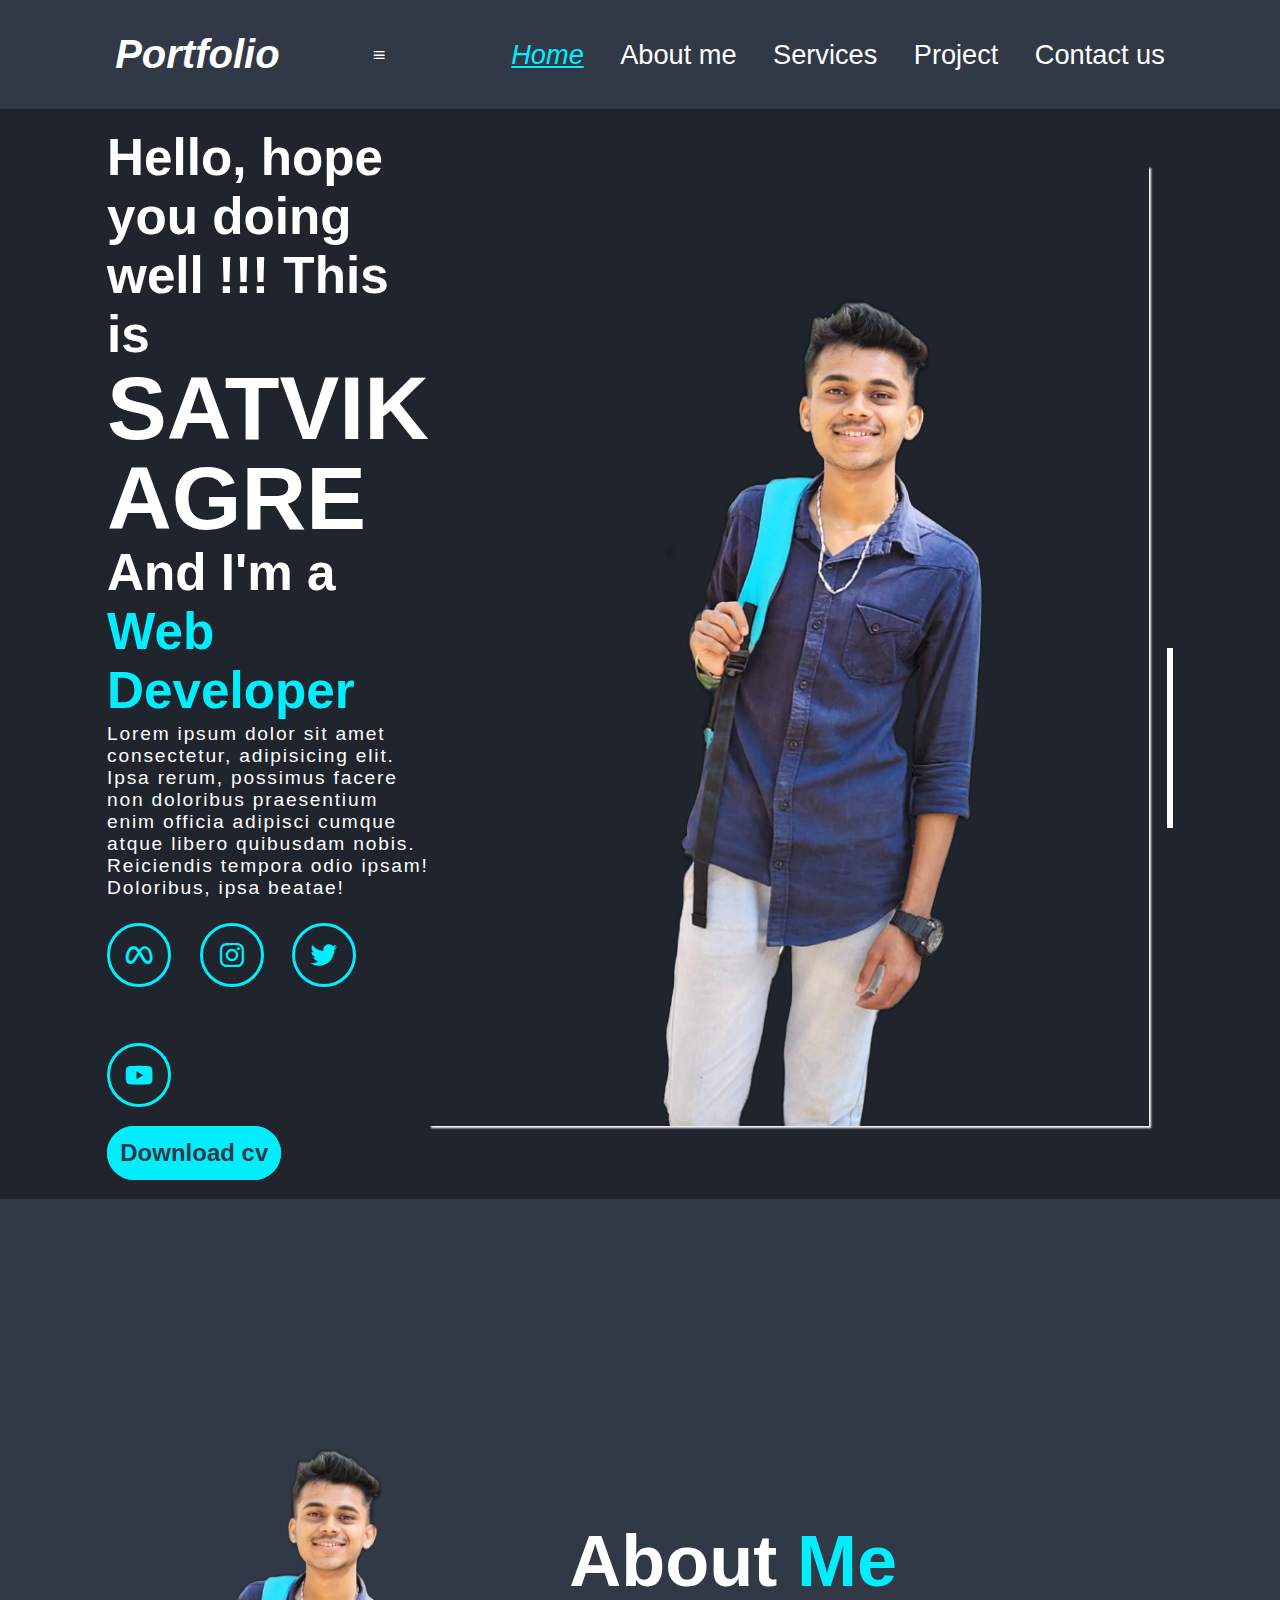
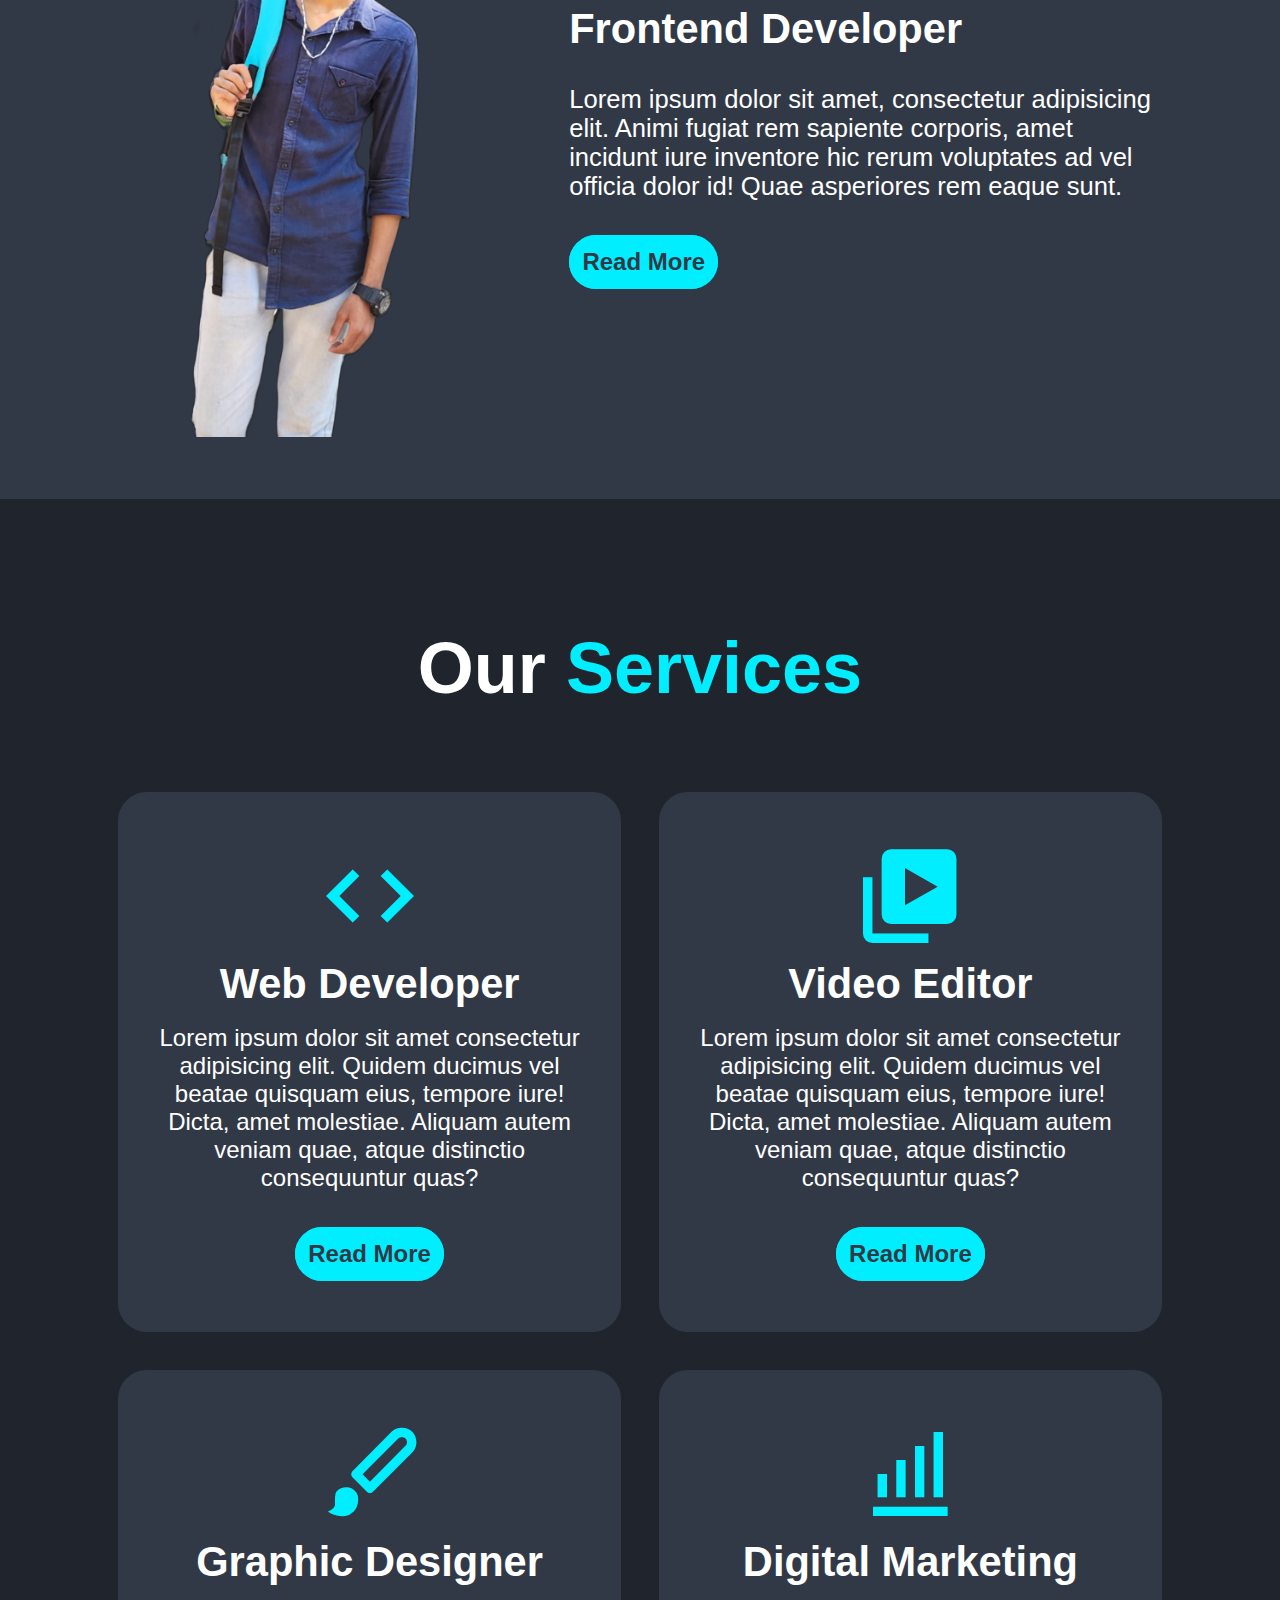
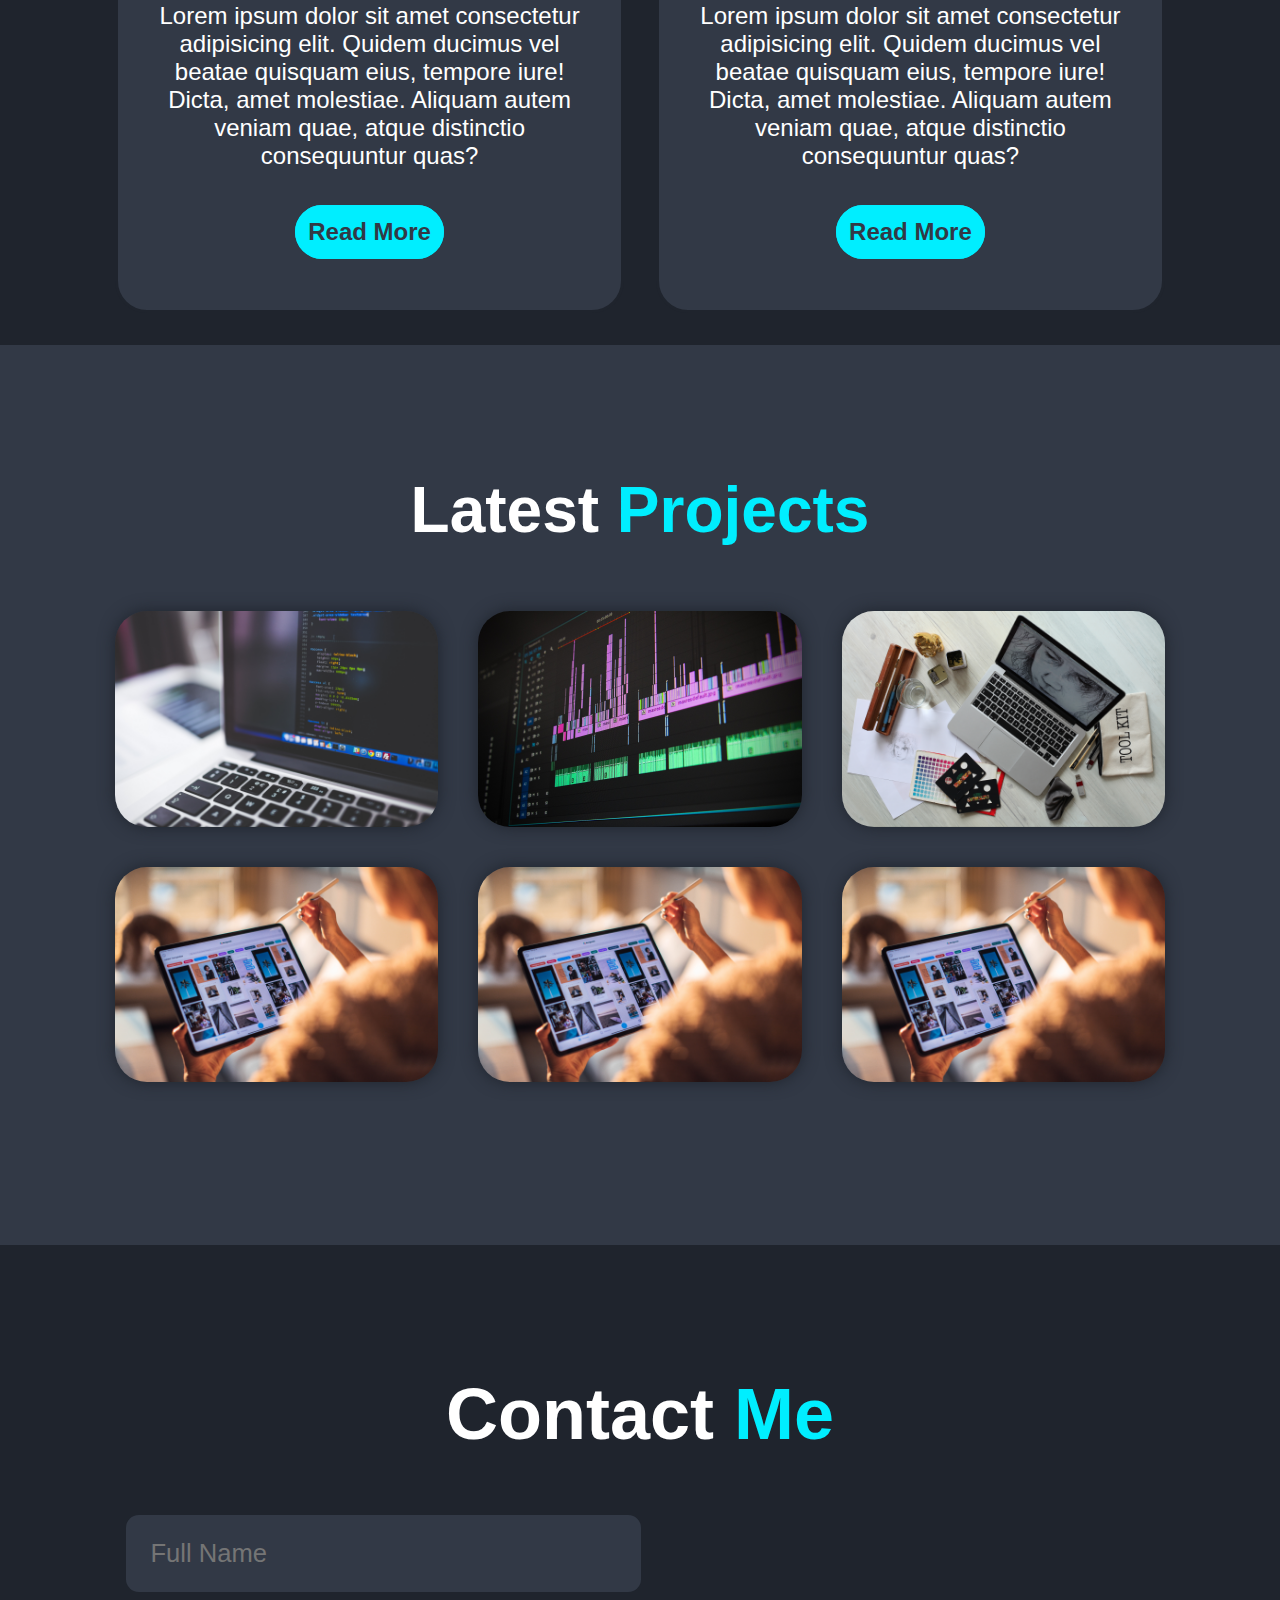
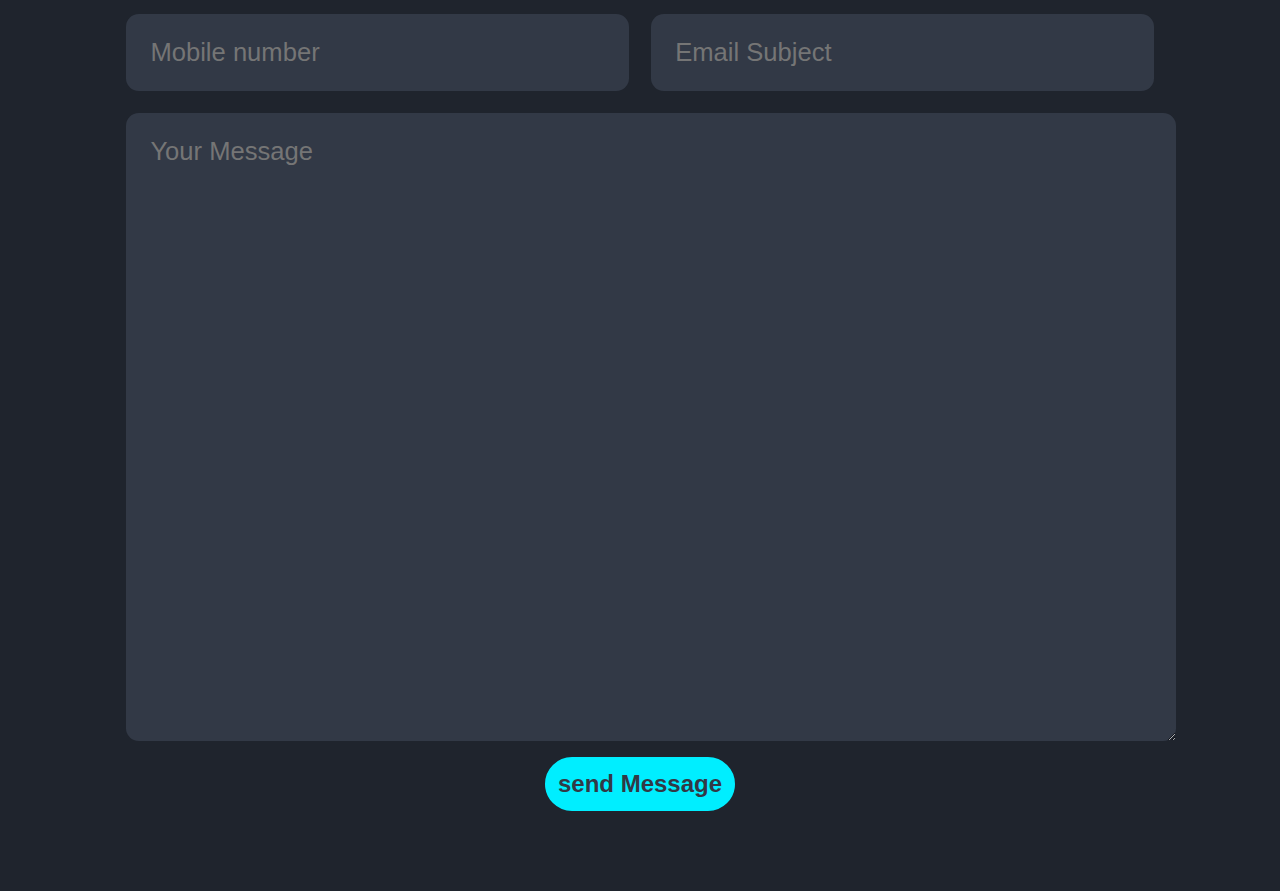
==== index.html @ dcf6a733 "Add files via upload" ====
<!DOCTYPE html>
<html lang="en">

<head>
    <meta charset="UTF-8">
    <meta name="viewport" content="width=device-width, initial-scale=1.0">
    <title>Web Developer Portfolio</title>
    <link href='https://unpkg.com/boxicons@2.1.4/css/boxicons.min.css' rel='stylesheet'>
    <link rel="stylesheet" href="styleport.css">
    <script src=""></script>
    
</head>

<body>
    <header id="header">
        <a href="#" class="logo"><i>Portfolio</i></a>
        <i class='bx bx-menu'></i>

        <nav class="navbar">
            <a href="#home" class="active">Home</a>
            <a href="#about">About me</a>
            <a href="#Services">Services</a>
            <a href="#project">Project</a>
            <a href="#contact">Contact us</a>
        </nav>
    </header>

    <!-- HOME SECTION DESIGN -->
    <section class="home" id="home">
        <div class="home-container">
            <h3>Hello, hope you doing well !!! This is</h3>
            <h1>SATVIK AGRE</h1>
            <h3>And I'm a <span>Web Developer</span></h3>
            <p>Lorem ipsum dolor sit amet consectetur, adipisicing elit. Ipsa rerum, possimus facere non doloribus
                praesentium enim officia adipisci cumque atque libero quibusdam nobis. Reiciendis tempora odio ipsam!
                Doloribus, ipsa beatae!</p>
            <div class="social-media">
                <a href="#"><i class='bx bxl-meta'></i></a>
                <a href="#"><i class='bx bxl-instagram'></i></a>
                <a href="#"><i class='bx bxl-twitter'></i></a>
                <a href="#"><i class='bx bxl-youtube'></i></a>
            </div>
            <a href="collageboy.jpg" class="btn" download="">Download cv</a>
        </div>

        <div class="home-image">
            <img src="collegeboypng.png" alt="image">
        </div>
        <div class="circle"></div>
    </section>

    <!-- About section design -->
    <section class="about" id="about">
        <div class="about-img">
            <img src="collegeboypng.png" alt="png">
        </div>
        <div class="about-container">
            <h2 class="heading">
                About <span>Me</span>
            </h2>
            <h3>Frontend Developer</h3>
            <p>Lorem ipsum dolor sit amet, consectetur adipisicing elit. Animi fugiat rem sapiente corporis, amet
                incidunt iure inventore hic rerum voluptates ad vel officia dolor id! Quae asperiores rem eaque sunt.
            </p>
            <a href="#" class="btn">Read More</a>
        </div>
    </section>

    <!-- services section design -->
    <section class="services" id="Services">
        <h2 class="heading">Our <span>Services</span></h2>

        <div class="services-container">
            <div class="services-box">
                <i class='bx bx-code'></i>
                <h3>Web Developer</h3>
                <p>Lorem ipsum dolor sit amet consectetur adipisicing elit. Quidem ducimus vel beatae quisquam eius,
                    tempore iure! Dicta, amet molestiae. Aliquam autem veniam quae, atque distinctio consequuntur quas?
                </p>
                <a href="#" class="btn">Read More</a>
            </div>

            <div class="services-box">
                <i class='bx bxs-videos'></i>
                <h3>Video Editor</h3>
                <p>Lorem ipsum dolor sit amet consectetur adipisicing elit. Quidem ducimus vel beatae quisquam eius,
                    tempore iure! Dicta, amet molestiae. Aliquam autem veniam quae, atque distinctio consequuntur quas?
                </p>
                <a href="#" class="btn">Read More</a>
            </div>

            <div class="services-box">
                <i class='bx bxs-paint'></i>
                <h3>Graphic Designer</h3>
                <p>Lorem ipsum dolor sit amet consectetur adipisicing elit. Quidem ducimus vel beatae quisquam eius,
                    tempore iure! Dicta, amet molestiae. Aliquam autem veniam quae, atque distinctio consequuntur quas?
                </p>
                <a href="#" class="btn">Read More</a>
            </div>

            <div class="services-box">
                <i class='bx bx-bar-chart-alt'></i>
                <h3>Digital Marketing</h3>
                <p>Lorem ipsum dolor sit amet consectetur adipisicing elit. Quidem ducimus vel beatae quisquam eius,
                    tempore iure! Dicta, amet molestiae. Aliquam autem veniam quae, atque distinctio consequuntur quas?
                </p>
                <a href="#" class="btn">Read More</a>
            </div>
        </div>
    </section>

    <!-- project section(portfolio) -->

    <section class="project" id="project">
        <h2 class="heading">Latest <span>Projects</span></h2>

        <div class="portfolio-container">
            <div class="portfolio-box">
                <img src="web pf.jpg" alt="">
                <div class="pottfolio-layer">
                    <h4>Web Design</h4>
                    <p>Lorem ipsum dolor sit amet consectetur adipisicing elit. Cum qui eos impedit ex perspiciatis
                        commodi! Ratione, quasi asperiores?</p>
                    <a href="#"><i class='bx bx-link-external'></i></a>
                </div>
            </div>

            <div class="portfolio-box">
                <img src="video pf.jpg" alt="">
                <div class="pottfolio-layer">
                    <h4>Video Editor</h4>
                    <p>Lorem ipsum dolor sit amet consectetur adipisicing elit. Cum qui eos impedit ex perspiciatis
                        excepturi
                        commodi! Ratione, quasi asperiores?</p>
                    <a href="#"><i class='bx bx-link-external'></i></a>
                </div>
            </div>


            <div class="portfolio-box">
                <img src="grafics pf1.jpg" alt="">
                <div class="pottfolio-layer">
                    <h4>Graphic Designer</h4>
                    <p>Lorem ipsum dolor sit amet consectetur adipisicing elit. Cum qui eos impedit ex
                        perspiciatis
                        commodi! Ratione, quasi asperiores?</p>
                    <a href="#"><i class='bx bx-link-external'></i></a>
                </div>
            </div>

            <div class="portfolio-box">
                <img src="digital pf.jpg" alt="">
                <div class="pottfolio-layer">
                    <h4>Digital Marketing</h4>
                    <p>Lorem ipsum dolor sit amet consectetur adipisicing elit. Cum qui eos impedit ex
                        perspiciatis
                        commodi! Ratione, quasi asperiores?</p>
                    <a href="#"><i class='bx bx-link-external'></i></a>
                </div>
            </div>

            <div class="portfolio-box">
                <img src="digital pf.jpg" alt="">
                <div class="pottfolio-layer">
                    <h4>Digital Marketing</h4>
                    <p>Lorem ipsum dolor sit amet consectetur adipisicing elit. Cum qui eos impedit ex
                        commodi! Ratione, quasi asperiores?</p>
                    <a href="#"><i class='bx bx-link-external'></i></a>
                </div>
            </div>

            <div class="portfolio-box">
                <img src="digital pf.jpg" alt="">
                <div class="pottfolio-layer">
                    <h4>Digital Marketing</h4>
                    <p>Lorem ipsum dolor sit amet consectetur adipisicing elit. Cum qui eos impedit ex
                        commodi! Ratione, quasi asperiores?</p>
                    <a href="#"><i class='bx bx-link-external'></i></a>
                </div>
            </div>
        </div>
    </section>

    <!-- contact designs -->
    <section class="contact" id="contact">
        <h2 class="heading">Contact <span>Me</span></h2>
        <form action="#">

            <div class="input-box">
                <input type="text" placeholder="Full Name" required>
            </div>

            <div class="input-box">
                <input type="tel important" placeholder="Mobile number" required>
                <input type="email" placeholder="Email Subject" required>
            </div>

            <textarea name="" id="" cols="50" rows="20" placeholder="Your Message "></textarea>
            <input type="submit" value="send Message" class="btn">
        </form>
    </section>
</body>

</html>
---- styleport.css ----
* {
    padding: 0;
    margin: 0;
    box-sizing: border-box;
    outline: none;
    border: none;
    text-decoration: none;
    scroll-behavior: smooth;
    font-family: Arial, Helvetica, sans-serif;
}

:root {
    --bg-color: #1f242d;
    --second-bg-color: #323946;
    --text-color: #ffff;
    --main-color: #0ef;
}

html {
    font-weight: 62.5%;
    overflow-x: hidden;
}

body {
    background: var(--bg-color);
    color: var(--text-color);
}

section {
    min-height: 100vh;
    padding: 8rem 9% 2rem;
}

/* STYLE HEADER */
header {
    position: fixed;
    top: 0;
    left: 0;
    width: 100%;
    padding: 2rem 9%;
    background: var(--second-bg-color);
    display: flex;
    justify-content: space-between;
    align-items: center;
    z-index: 100;
}

.logo {
    font-size: 2.5rem;
    font-weight: 900;
    color: var(--text-color);
    cursor: default;
}

.navbar a {
    font-size: 1.7rem;
    color: var(--text-color);
    margin-left: 2rem;
    transition: .5s;
}

.navbar a:hover,
.navbar a.active {
    color: var(--main-color);
    font-style: oblique;
    text-decoration: underline;
}

#header i {
    display: hidden;
}

.home {
    display: flex;
    align-items: center;
    justify-content: center;
}

.home-container h3 {
    font-size: 3.2rem;
    font-weight: 700;
}

/* its given in paragraph degign section

     .home-container h3:nth-of-type(2) {
        margin-bottom: 2rem;
    } */

span {
    color: var(--main-color);
}

.home-container h1 {
    font-size: 5.6rem;
    font-weight: 700;
    line-height: 1;
}

.circle{
    height: 20vh;
    width: 20vh;
    background-color: rgb(55, 168, 224);
    border: 3px solid white;
    margin-top: 20vh;
    margin-left: 2vh;
}

.home-image img {
    width: 80vh;
    padding-top: auto;
    margin-left: auto;
    box-shadow: 2px 2px 2px;
    /* filter: drop-shadow(-5px -1px 0.5px #ffffff); */
}

.home-container p {
    letter-spacing: 0.2vh;
    font-size: 1.2rem;
    margin-top: .2rem;
}

.social-media a {
    display: inline-flex;
    justify-content: center;
    align-items: center;
    width: 4rem;
    height: 4rem;
    background: transparent;
    border: .2rem solid var(--main-color);
    border-radius: 50%;
    font-size: 2rem;
    margin: 1.5rem 1.5rem 2rem 0;
    color: var(--main-color);
    transition: .5s ease;
}

.social-media a:hover {
    background: var(--main-color);
    color: var(--second-bg-color);
    box-shadow: 0 0 1rem var(--main-color);
    transform: scale(1.3);
}

.btn {
    font-size: 1.5rem;
    font-weight: 600;
    color: var(--second-bg-color);
    background-color: var(--main-color);
    border: 2px solid var(--main-color);
    border-radius: 4rem;
    padding: .7rem;
    transition: .5s ease;
}

.btn:hover {
    color: var(--second-bg-color);
    background-color: var(--main-color);
    box-shadow: 0 0 1rem var(--main-color);}

/* About section designing */

.about {
    display: flex;
    align-items: center;
    justify-content: center;
    gap: 2rem;
    background-color: var(--second-bg-color);
}

.about-img img {
    width: 40vw;
    padding-top: -5vh;
    margin-left: -10vh;
}

.heading {
    text-align: center;
    font-size: 4.5rem;
}

.about-container h2 {
    text-align: left;
    line-height: 1.2;
}

.about-container h3 {
    font-size: 2.6rem;
}


.about-container p {
    font-size: 1.6rem;
    margin: 2rem 0 3rem;
}

/* services design */
.services h2 {
    margin-bottom: 5rem;
}

.services-container {
    display: flex;
    align-items: center;
    justify-content: space-between;
    gap: 2rem;
    flex-wrap: wrap;
}

.services-container .services-box {
    flex: 1 1 30rem;
    background: var(--second-bg-color);
    padding: 3rem 2rem 4rem;
    border-radius: 2rem;
    text-align: center;
    border: .2rem solid var(--bg-color);
    transition: .5s ease;
}

.services-container .services-box:hover {
    border: .2rem solid var(--main-color);
    box-shadow: 0 0 1rem var(--main-color);
    transform: scale(1.02);
}

.services-box i {
    font-size: 7rem;
    color: var(--main-color);
}

.services-box h3 {
    font-size: 2.6rem;
    margin: .5rem;
}

.services-box p {
    font-size: 1.5rem;
    margin: 1rem 0 3rem;
}

/* project (portfolio) page design */
.project {
    background-color: var(--second-bg-color);
}

.project h2 {
    font-size: 4rem;
    margin-bottom: 4rem;
}

.portfolio-container {
    display: grid;
    grid-template-columns: repeat(3, 1fr);
    align-items: center;
    gap: 2.5rem;
}

.portfolio-container .portfolio-box {
    position: relative;
    border-radius: 2rem;
    box-shadow: 0 0 1rem var(--bg-color);
    overflow: hidden;
    display: flex;
}

.portfolio-box img {
    width: 100%;
    transition: .5s ease;
}

.portfolio-box:hover img {
    transform: scale(1.1);
}

.portfolio-box .pottfolio-layer {
    position: absolute;
    bottom: 0;
    left: 0;
    width: 100%;
    height: 100%;
    background: linear-gradient(rgba(0, 0, 0, .1), var(--main-color));
    display: flex;
    justify-content: center;
    align-items: center;
    flex-direction: column;
    text-align: center;
    padding: 0 1rem;
    transform: translateY(100%);
    transition: .5s ease;
}

.portfolio-box:hover .pottfolio-layer {
    transform: translateY(0);
}

.pottfolio-layer h4 {
    font-size: 1.9rem;
    margin: .5rem 0;
    font-weight: 900;
}


.pottfolio-layer p {
    font-size: 1.3rem;
}

.pottfolio-layer a {
    display: inline-flex;
    justify-content: center;
    align-items: center;
    width: 3rem;
    height: 3rem;
    background-color: var(--text-color);
    border-radius: 50%;
    margin-top: .5rem;
}

.pottfolio-layer a i {
    font-size: 1.4rem;
    color: var(--second-bg-color);
}

/* contact design */

.contact h2 {
    margin-bottom: 3rem;
}

.contact form {
    max-width: 70rem;
    margin: 1rem auto;
    text-align: center;
    margin-bottom: 3rem;
}

.contact form .input-box {
    display: flex;
    align-items: center;
    justify-content: space-between;
    /* flex-wrap: wrap; */
}

.contact form .input-box input,
.contact form textarea {
    width: 100%;
    padding: 1.5rem;
    font-size: 1.6rem;
    color: var(--text-color);
    background: var(--second-bg-color);
    border-radius: .8rem;
    margin: .7rem;
}

.contact form .input-box input {
    width: 49%;
}
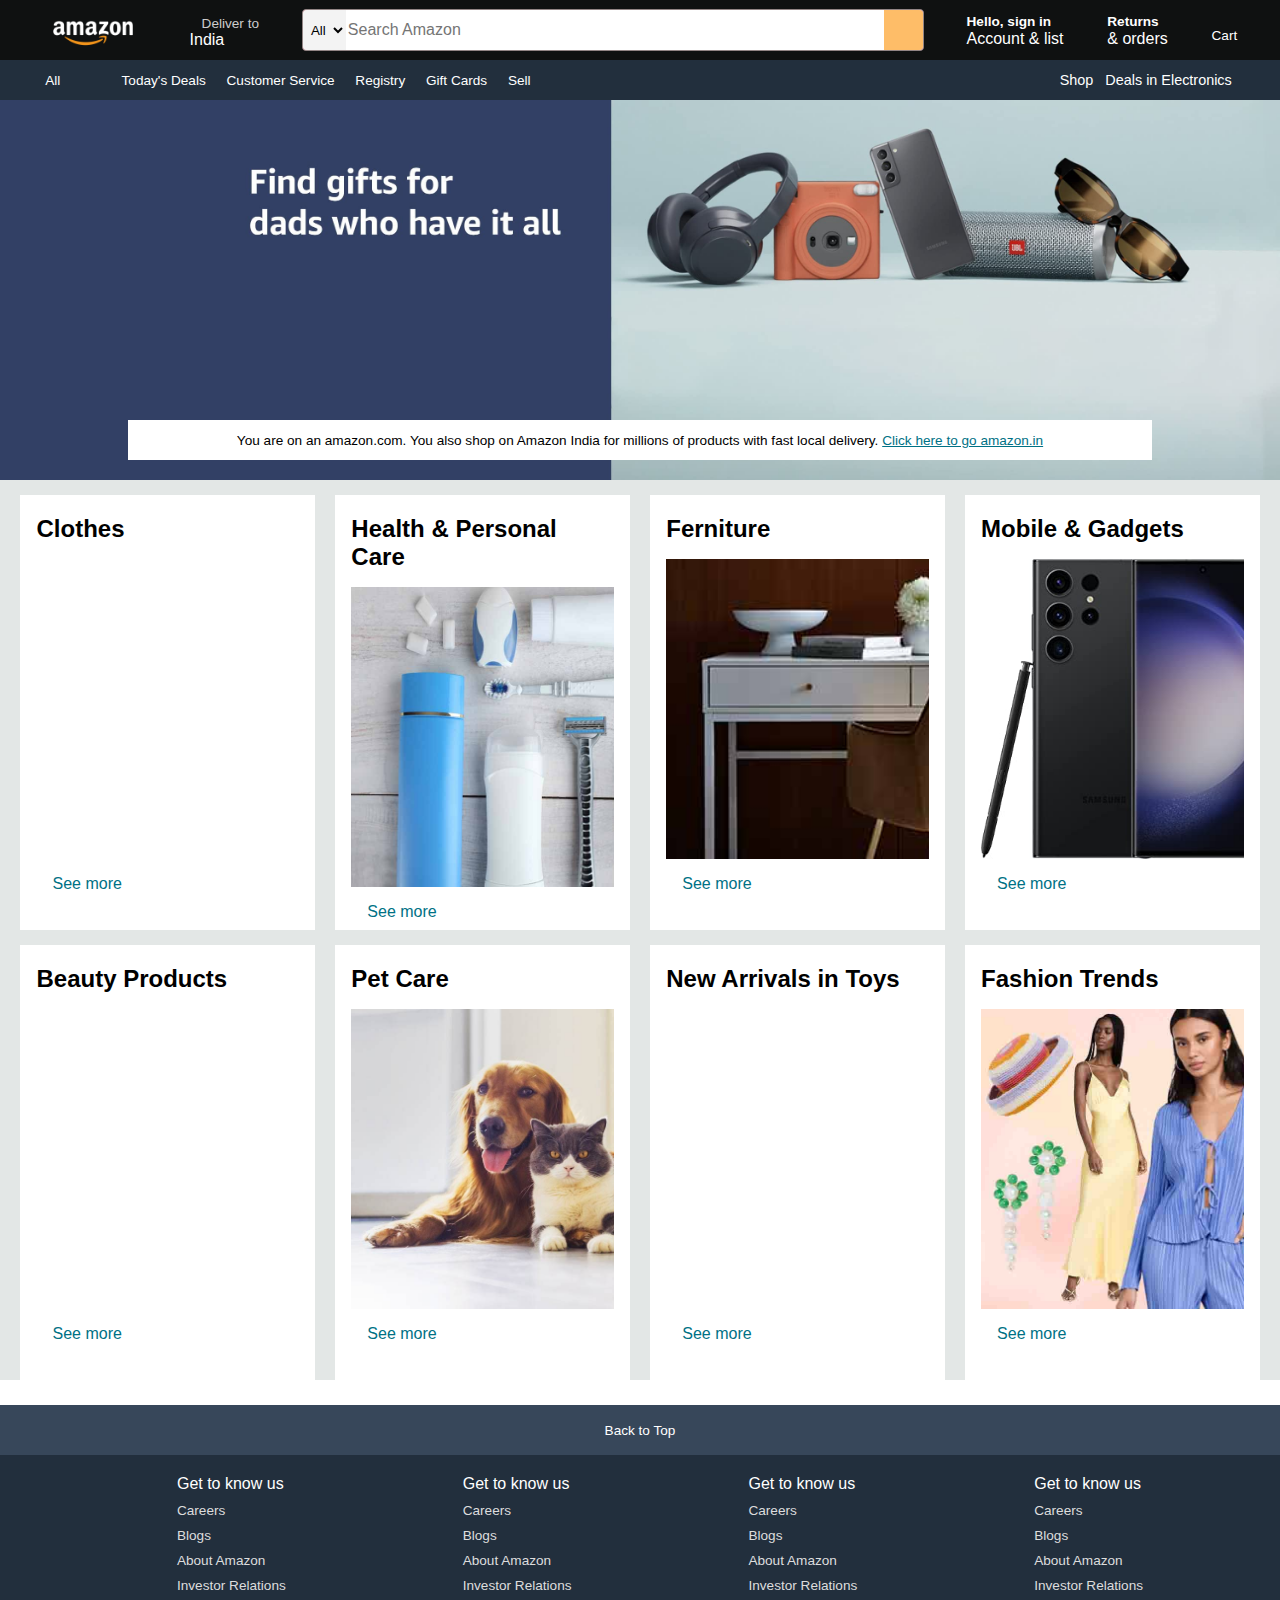
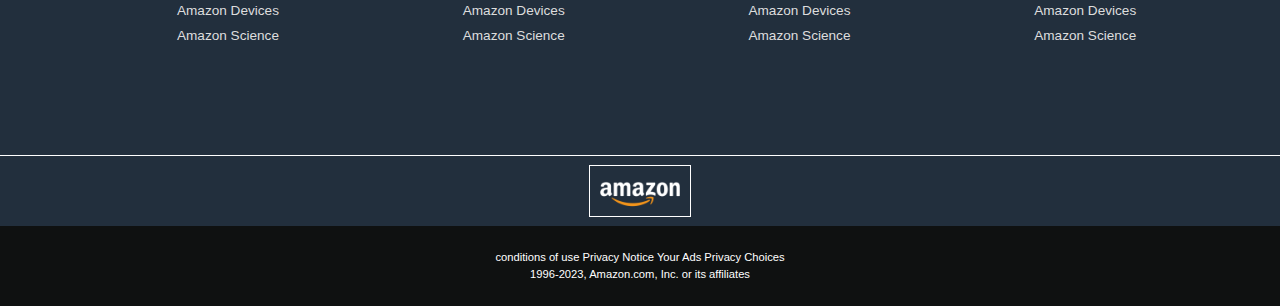
==== commit 41e01199: "Add files via upload" ====
--- a/index.html
+++ b/index.html
@@ -1,204 +1,213 @@
-    <!DOCTYPE html>
+<!DOCTYPE html>
 <html lang="en">
 
 <head>
     <meta charset="UTF-8">
     <meta name="viewport" content="width=device-width, initial-scale=1.0">
-    <title>Web Developer Portfolio</title>
-    <link href='https://unpkg.com/boxicons@2.1.4/css/boxicons.min.css' rel='stylesheet'>
-    <link rel="stylesheet" href="styleport.css">
-    <script src=""></script>
-    
+    <title>Amazon Project</title>
+    <link rel="stylesheet" href="amz.css" />
+    <link rel="stylesheet" href="https://cdnjs.cloudflare.com/ajax/libs/font-awesome/6.4.0/css/all.min.css"
+        integrity="sha512-iecdLmaskl7CVkqkXNQ/ZH/XLlvWZOJyj7Yy7tcenmpD1ypASozpmT/E0iPtmFIB46ZmdtAc9eNBvH0H/ZpiBw=="
+        crossorigin="anonymous" referrerpolicy="no-referrer" />
 </head>
 
 <body>
-    <header id="header">
-        <a href="#" class="logo"><i>Portfolio</i></a>
-        <i class='bx bx-menu'></i>
-
-        <nav class="navbar">
-            <a href="#home" class="active">Home</a>
-            <a href="#about">About me</a>
-            <a href="#Services">Services</a>
-            <a href="#project">Project</a>
-            <a href="#contact">Contact us</a>
-        </nav>
+    <header>
+        <div class="navbar">
+            <div class="nav-logo border">
+                <div class="logo"></div>
+            </div>
+
+            <div class="nav-address border">
+                <p class="add-1">Deliver to </p>
+                <div class="add-icon">
+                    <i class="fa-solid fa-location-dot"></i>
+                    <p class="add-2">India</p>
+                </div>
+            </div>
+
+
+            <div class="nav-search">
+                <select class="search-select">
+                    <option>All</option>
+                </select>
+                <input type="text" placeholder="Search Amazon" class="search-input" />
+                <div class="search-icon">
+                    <i class="fa-solid fa-magnifying-glass"></i>
+                </div>
+            </div>
+
+
+            <div class="nav-signin border">
+                <p><span>Hello, sign in</span></p>
+                <p class="nav-second">Account & list</p>
+            </div>
+
+            <div class="nav-return border">
+                <p><span>Returns</span></p>
+                <p class="nav-second">& orders</p>
+            </div>
+
+            <div class="nav-cart border">
+                <i class="fa-solid fa-cart-shopping"></i>
+                Cart
+            </div>
+        </div>
+
+
+
+        <div class="panel">
+            <div class="pnael-all border">
+                <i class="fa-solid fa-bars"></i>
+                All
+            </div>
+            <div class="panel-ops">
+                <p class="border">Today's Deals</p>
+                <p class="border">Customer Service</p>
+                <p class="border">Registry</p>
+                <p class="border">Gift Cards</p>
+                <p class="border">Sell</p>
+
+            </div>
+
+            <div class="panel-deals">
+                <pre> Shop   Deals in Electronics </pre>
+            </div>
+        </div>
     </header>
 
-    <!-- HOME SECTION DESIGN -->
-    <section class="home" id="home">
-        <div class="home-container">
-            <h3>Hello, hope you doing well !!! This is</h3>
-            <h1>SATVIK AGRE</h1>
-            <h3>And I'm a <span>Web Developer</span></h3>
-            <p>Lorem ipsum dolor sit amet consectetur, adipisicing elit. Ipsa rerum, possimus facere non doloribus
-                praesentium enim officia adipisci cumque atque libero quibusdam nobis. Reiciendis tempora odio ipsam!
-                Doloribus, ipsa beatae!</p>
-            <div class="social-media">
-                <a href="#"><i class='bx bxl-meta'></i></a>
-                <a href="#"><i class='bx bxl-instagram'></i></a>
-                <a href="#"><i class='bx bxl-twitter'></i></a>
-                <a href="#"><i class='bx bxl-youtube'></i></a>
-            </div>
-            <a href="collageboy.jpg" class="btn" download="">Download cv</a>
-        </div>
-
-        <div class="home-image">
-            <img src="collegeboypng.png" alt="image">
-        </div>
-        <div class="circle"></div>
-    </section>
-
-    <!-- About section design -->
-    <section class="about" id="about">
-        <div class="about-img">
-            <img src="collegeboypng.png" alt="png">
-        </div>
-        <div class="about-container">
-            <h2 class="heading">
-                About <span>Me</span>
-            </h2>
-            <h3>Frontend Developer</h3>
-            <p>Lorem ipsum dolor sit amet, consectetur adipisicing elit. Animi fugiat rem sapiente corporis, amet
-                incidunt iure inventore hic rerum voluptates ad vel officia dolor id! Quae asperiores rem eaque sunt.
+    <!-- /** Hero section **/ -->
+
+    <div class="hero-section">
+        <div class="hero-message">
+            <p>
+                You are on an amazon.com. You also shop on Amazon India for millions of products with fast local
+                delivery. <a href="https://amazon.in">Click here to go amazon.in</a>
             </p>
-            <a href="#" class="btn">Read More</a>
-        </div>
-    </section>
-
-    <!-- services section design -->
-    <section class="services" id="Services">
-        <h2 class="heading">Our <span>Services</span></h2>
-
-        <div class="services-container">
-            <div class="services-box">
-                <i class='bx bx-code'></i>
-                <h3>Web Developer</h3>
-                <p>Lorem ipsum dolor sit amet consectetur adipisicing elit. Quidem ducimus vel beatae quisquam eius,
-                    tempore iure! Dicta, amet molestiae. Aliquam autem veniam quae, atque distinctio consequuntur quas?
-                </p>
-                <a href="#" class="btn">Read More</a>
-            </div>
-
-            <div class="services-box">
-                <i class='bx bxs-videos'></i>
-                <h3>Video Editor</h3>
-                <p>Lorem ipsum dolor sit amet consectetur adipisicing elit. Quidem ducimus vel beatae quisquam eius,
-                    tempore iure! Dicta, amet molestiae. Aliquam autem veniam quae, atque distinctio consequuntur quas?
-                </p>
-                <a href="#" class="btn">Read More</a>
-            </div>
-
-            <div class="services-box">
-                <i class='bx bxs-paint'></i>
-                <h3>Graphic Designer</h3>
-                <p>Lorem ipsum dolor sit amet consectetur adipisicing elit. Quidem ducimus vel beatae quisquam eius,
-                    tempore iure! Dicta, amet molestiae. Aliquam autem veniam quae, atque distinctio consequuntur quas?
-                </p>
-                <a href="#" class="btn">Read More</a>
-            </div>
-
-            <div class="services-box">
-                <i class='bx bx-bar-chart-alt'></i>
-                <h3>Digital Marketing</h3>
-                <p>Lorem ipsum dolor sit amet consectetur adipisicing elit. Quidem ducimus vel beatae quisquam eius,
-                    tempore iure! Dicta, amet molestiae. Aliquam autem veniam quae, atque distinctio consequuntur quas?
-                </p>
-                <a href="#" class="btn">Read More</a>
-            </div>
-        </div>
-    </section>
-
-    <!-- project section(portfolio) -->
-
-    <section class="project" id="project">
-        <h2 class="heading">Latest <span>Projects</span></h2>
-
-        <div class="portfolio-container">
-            <div class="portfolio-box">
-                <img src="web pf.jpg" alt="">
-                <div class="pottfolio-layer">
-                    <h4>Web Design</h4>
-                    <p>Lorem ipsum dolor sit amet consectetur adipisicing elit. Cum qui eos impedit ex perspiciatis
-                        commodi! Ratione, quasi asperiores?</p>
-                    <a href="#"><i class='bx bx-link-external'></i></a>
-                </div>
-            </div>
-
-            <div class="portfolio-box">
-                <img src="video pf.jpg" alt="">
-                <div class="pottfolio-layer">
-                    <h4>Video Editor</h4>
-                    <p>Lorem ipsum dolor sit amet consectetur adipisicing elit. Cum qui eos impedit ex perspiciatis
-                        excepturi
-                        commodi! Ratione, quasi asperiores?</p>
-                    <a href="#"><i class='bx bx-link-external'></i></a>
-                </div>
-            </div>
-
-
-            <div class="portfolio-box">
-                <img src="grafics pf1.jpg" alt="">
-                <div class="pottfolio-layer">
-                    <h4>Graphic Designer</h4>
-                    <p>Lorem ipsum dolor sit amet consectetur adipisicing elit. Cum qui eos impedit ex
-                        perspiciatis
-                        commodi! Ratione, quasi asperiores?</p>
-                    <a href="#"><i class='bx bx-link-external'></i></a>
-                </div>
-            </div>
-
-            <div class="portfolio-box">
-                <img src="digital pf.jpg" alt="">
-                <div class="pottfolio-layer">
-                    <h4>Digital Marketing</h4>
-                    <p>Lorem ipsum dolor sit amet consectetur adipisicing elit. Cum qui eos impedit ex
-                        perspiciatis
-                        commodi! Ratione, quasi asperiores?</p>
-                    <a href="#"><i class='bx bx-link-external'></i></a>
-                </div>
-            </div>
-
-            <div class="portfolio-box">
-                <img src="digital pf.jpg" alt="">
-                <div class="pottfolio-layer">
-                    <h4>Digital Marketing</h4>
-                    <p>Lorem ipsum dolor sit amet consectetur adipisicing elit. Cum qui eos impedit ex
-                        commodi! Ratione, quasi asperiores?</p>
-                    <a href="#"><i class='bx bx-link-external'></i></a>
-                </div>
-            </div>
-
-            <div class="portfolio-box">
-                <img src="digital pf.jpg" alt="">
-                <div class="pottfolio-layer">
-                    <h4>Digital Marketing</h4>
-                    <p>Lorem ipsum dolor sit amet consectetur adipisicing elit. Cum qui eos impedit ex
-                        commodi! Ratione, quasi asperiores?</p>
-                    <a href="#"><i class='bx bx-link-external'></i></a>
-                </div>
-            </div>
-        </div>
-    </section>
-
-    <!-- contact designs -->
-    <section class="contact" id="contact">
-        <h2 class="heading">Contact <span>Me</span></h2>
-        <form action="#">
-
-            <div class="input-box">
-                <input type="text" placeholder="Full Name" required>
-            </div>
-
-            <div class="input-box">
-                <input type="tel important" placeholder="Mobile number" required>
-                <input type="email" placeholder="Email Subject" required>
-            </div>
-
-            <textarea name="" id="" cols="50" rows="20" placeholder="Your Message "></textarea>
-            <input type="submit" value="send Message" class="btn">
-        </form>
-    </section>
+        </div>
+    </div>
+
+    <div class="shop-section">
+        <div class="box1 box">
+            <div class="box-content">
+                <h2>Clothes</h2>
+                <div class="box-image" style="background-image: url('box1_image.jpg');"></div>
+                <p><a href="https://google.com" class="see-more">See more</a></p>
+            </div>
+        </div>
+        <div class="box1 box">
+            <div class="box-content">
+                <h2>Health & Personal Care</h2>
+                <div class="box-image" style="background-image: url('box2_image.jpg');"></div>
+                <p><a href="https://google.com" class="see-more">See more</a></p>
+            </div>
+        </div>
+        <div class="box1 box">
+            <div class="box-content">
+                <h2>Ferniture</h2>
+                <div class="box-image" style="background-image: url('box3_image.jpg');"></div>
+                <p><a href="https://google.com" class="see-more">See more</a></p>
+            </div>
+        </div>
+        <div class="box1 box">
+            <div class="box-content">
+                <h2>Mobile & Gadgets</h2>
+                <div class="box-image" style="background-image: url('box4_image.jpg');"></div>
+                <p><a href="https://google.com" class="see-more">See more</a></p>
+            </div>
+        </div>
+        <div class="box1 box">
+            <div class="box-content">
+                <h2>Beauty Products</h2>
+                <div class="box-image" style="background-image: url('box5_image.jpg');"></div>
+                <p><a href="https://google.com" class="see-more">See more</a></p>
+            </div>
+        </div>
+        <div class="box1 box">
+            <div class="box-content">
+                <h2>Pet Care</h2>
+                <div class="box-image" style="background-image: url('box6_image.jpg');"></div>
+                <p><a href="https://google.com" class="see-more">See more</a></p>
+            </div>
+        </div>
+        <div class="box1 box">
+            <div class="box-content">
+                <h2>New Arrivals in Toys</h2>
+                <div class="box-image" style="background-image: url('box7_image.jpg');"></div>
+                <p><a href="https://google.com" class="see-more">See more</a></p>
+            </div>
+        </div>
+        <div class="box1 box">
+            <div class="box-content">
+                <h2>Fashion Trends</h2>
+                <div class="box-image" style="background-image: url('box8_image.jpg');"></div>
+                <p><a href="https://google.com" class="see-more">See more</a></p>
+            </div>
+        </div>
+
+    </div>
+
+    <footer>
+        <div class="footer-panel1">
+            <a href="#"> Back to Top </a>
+        </div>
+
+        <div class="foot-panel2">
+            <ul>
+                <p>Get to know us</p>
+                <a href="#">Careers</a>
+                <a href="#">Blogs</a>
+                <a href="#">About Amazon</a>
+                <a href="#">Investor Relations</a>
+                <a href="#">Amazon Devices</a>
+                <a href="#">Amazon Science</a>
+            </ul>
+            <ul>
+                <p>Get to know us</p>
+                <a href="#">Careers</a>
+                <a href="#">Blogs</a>
+                <a href="#">About Amazon</a>
+                <a href="#">Investor Relations</a>
+                <a href="#">Amazon Devices</a>
+                <a href="#">Amazon Science</a>
+            </ul>
+            <ul>
+                <p>Get to know us</p>
+                <a href="#">Careers</a>
+                <a href="#">Blogs</a>
+                <a href="#">About Amazon</a>
+                <a href="#">Investor Relations</a>
+                <a href="#">Amazon Devices</a>
+                <a href="#">Amazon Science</a>
+            </ul>
+            <ul>
+                <p>Get to know us</p>
+                <a href="#">Careers</a>
+                <a href="#">Blogs</a>
+                <a href="#">About Amazon</a>
+                <a href="#">Investor Relations</a>
+                <a href="#">Amazon Devices</a>
+                <a href="#">Amazon Science</a>
+            </ul>
+        </div>
+
+        <div class="footer-panel3">
+            <div class="logo-1"></div>
+        </div>
+
+        <div class="foot-panel4">
+            <div class="pages">
+                <a href="#">conditions of use</a>
+                <a href="#">Privacy Notice</a>
+                <a href="#">Your Ads Privacy Choices</a>
+            </div>
+
+            <div class="copyright">
+                1996-2023, Amazon.com, Inc. or its affiliates
+            </div>
+        </div>
+    </footer>
+
 </body>
 
 </html>--- a/amz.css
+++ b/amz.css
@@ -0,0 +1,292 @@
+* {
+    margin: 0;
+    font-family: Arial, Helvetica, sans-serif;
+    border: border-box;
+}
+
+.navbar {
+    height: 60px;
+    background-color: #0f1111;
+    color: white;
+    display: flex;
+    align-items: center;
+    justify-content: space-evenly;
+}
+
+.nav-logo {
+    height: 50px;
+    width: 100px;
+}
+
+.logo {
+    height: 50px;
+    width: 100px;
+    background-image: url("amazon_logo.png");
+    background-size: cover;
+}
+
+.border {
+    border: 1.5px solid transparent;
+}
+
+
+.border:hover {
+    border: 2px solid white;
+    padding: 0.1rem;
+}
+
+.add-1 {
+    color: #CCCCCC;
+    font-size: 0.85rem;
+    margin-top: 5px;
+    margin-left: 5px;
+    margin-left: 15px;
+}
+
+.add-2 {
+    font-size: 1rem;
+    margin-left: 3px;
+}
+
+.add-icon {
+    display: flex;
+    align-items: center;
+}
+
+.nav-search {
+    display: flex;
+}
+
+.nav-search {
+    /* margin-left: 10px; */
+    border: 1px solid rgb(146, 133, 133);
+    display: flex;
+    justify-content: space-evenly;
+    background-color: pink;
+    width: 620px;
+    height: 40px;
+    border-radius: 4px;
+}
+
+.search-select {
+    background-color: #f3f3f3;
+    width: 50px;
+    text-align: center;
+    border-top-left-radius: 4px;
+    border-bottom-left-radius: 4px;
+    border: none;
+}
+
+.search-input {
+    width: 100%;
+    font-size: 1rem;
+    border: none;
+}
+
+.search-icon {
+    width: 45px;
+    display: flex;
+    justify-content: center;
+    align-items: center;
+    font-size: 1.3rem;
+    background-color: #febd68;
+    border-top-right-radius: 4px;
+    border-bottom-right-radius: 4px;
+    color: #0f1111;
+
+}
+
+.nav-search:hover {
+    border: 2px solid orange;
+}
+
+/** box 4 **/
+
+span {
+    font-size: 0.85rem;
+    font-weight: bold;
+}
+
+.nav-cart i {
+    font-size: 30px;
+}
+
+.nav-cart {
+    font-size: 0.85rem;
+    font-weight: 700%;
+}
+
+/** panel **/
+
+.panel {
+    height: 40px;
+    background-color: #222f3d;
+    display: flex;
+    color: white;
+    align-items: center;
+    justify-content: space-evenly;
+    font-size: 0.85rem;
+    /* font-weight: ; */
+}
+
+.panel-ops p {
+    display: inline;
+    margin-left: 15px;
+}
+
+.panel-ops {
+    width: 70%;
+    font-size: 0.85rem;
+}
+
+.panel-deals {
+    font-size: 0.9rem;
+    font-weight: 700%;
+    margin-left: 10px;
+}
+
+/** Hero section **/
+.hero-section {
+    background-image: url("hero_image.jpg");
+    height: 380px;
+    background-size: cover;
+    display: flex;
+    justify-content: center;
+    align-items: flex-end;
+}
+
+.hero-message {
+    background-color: white;
+    height: 40px;
+    color: black;
+    display: flex;
+    align-items: center;
+    justify-content: center;
+    font-size: 0.85rem;
+    width: 80%;
+    margin-bottom: 20px;
+}
+
+.hero-message a {
+    color: #007185;
+
+}
+
+/** shop section **/
+
+.shop-section {
+    display: flex;
+    flex-wrap: wrap;
+    justify-content: space-evenly;
+    background-color: #e3e7e6;
+}
+
+.box {
+    height: 400px;
+    width: 23%;
+    background-color: white;
+    padding: 20px 0px 15px;
+    margin-top: 15px;
+}
+
+.box-image {
+    height: 300px;
+    background-size: cover;
+    margin-top: 1rem;
+    margin-bottom: 1rem;
+
+}
+
+.box-content {
+    margin-left: 1rem;
+    margin-right: 1rem;
+}
+
+.see-more {
+    color: #007185;
+    text-decoration: none;
+    margin-left: 1rem;
+}
+
+/** Footer **/
+
+footer {
+    margin-top: 25px;
+}
+
+.footer-panel1 {
+    background-color: #37475a;
+    height: 50px;
+    color: white;
+    display: flex;
+    justify-content: center;
+    align-items: center;
+    font-size: 0.85rem;
+}
+
+.footer-panel1 a {
+    color: white;
+    text-decoration: none;
+}
+
+.foot-panel2 {
+    background-color: #222f3d;
+    height: 300px;
+    display: flex;
+    justify-content: space-evenly;
+    color: white;
+}
+
+ul {
+    margin-top: 20px;
+}
+
+ul a {
+    display: block;
+    font-size: 0.85rem;
+    margin-top: 10px;
+    color: #dddddd;
+    text-decoration: none;
+}
+
+.footer-panel3 {
+    background-color: #222f3d;
+    color: white;
+    border-top: 0.5px solid white;
+    height: 70px;
+    display: flex;
+    justify-content: center;
+    align-items: center;
+}
+
+.logo-1 {
+    background-image: url("amazon_logo.png");
+    background-size: cover;
+    height: 50px;
+    width: 100px;
+    border: 1px solid white;
+}
+
+.foot-panel4 {
+    background-color: #0f1111;
+    color: white;
+    height: 80px;
+    font-size: 0.7rem;
+    text-align: center;
+}
+
+.pages {
+    font-size: 0.7rem;
+    text-align: center;
+    padding-top: 25px;
+}
+
+.copyright {
+    padding-top: 5px;
+
+}
+
+.foot-panel4 a {
+    color: white;
+    text-decoration: none;
+}